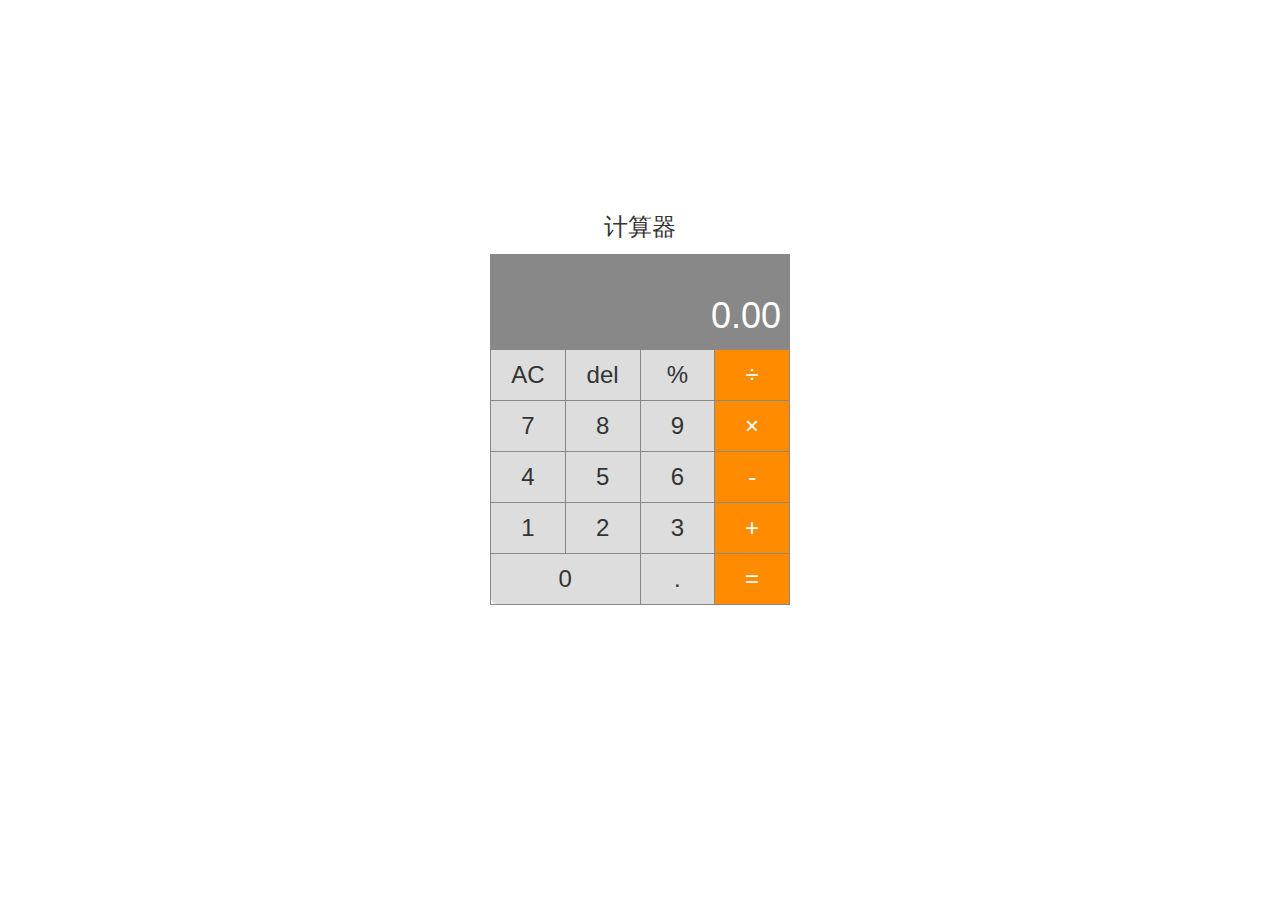
==== counter/index.html @ 6f06d206 "add a counter" ====
<!DOCTYPE html>
<html lang="en">
<head>
  <meta charset="UTF-8">
  <meta name="viewport" content="width=device-width, initial-scale=1">
  <title>counter</title>
  <link rel="stylesheet" type="text/css" href="style.css">
  <script src="counter.js" type="text/javascript" charset="utf-8"></script>
</head>
<body>
  <div class="counter-wrap">
    <div class="counter-inner">
      <table>
        <caption>计算器</caption>
        <thead>
          <tr>
            <th colspan="4">
              <input type="text" value="0.00" id="sum" name="sum" readonly>
            </th>
          </tr>
        </thead>
        <tbody>
          <tr>
            <td>
              <input type="button" value="AC" id="ac" onclick="clearAll();">
            </td>
            <td>
              <input type="button" value="del" id="del" onclick="backspace();">
            </td>
            <td>
              <input type="button" value="%" id="per" onclick="calculation(this);">
            </td>
            <td>
              <input type="button" value="&divide;" id="division" onclick="calculation(this);">
            </td>
          </tr>
          <tr>
            <td> <input type="button" value="7" id="num7" onclick="connectionDigital(this);"></td>
            <td> <input type="button" value="8" id="num8" onclick="connectionDigital(this);"></td>
            <td> <input type="button" value="9" id="num9" onclick="connectionDigital(this);"></td>
            <td><input type="button" value="&times;" id="times" onclick="calculation(this);"></td>
          </tr>
          <tr>
            <td> <input type="button" value="4" id="num4" onclick="connectionDigital(this);"></td>
            <td> <input type="button" value="5" id="num5" onclick="connectionDigital(this);"></td>
            <td> <input type="button" value="6" id="num6" onclick="connectionDigital(this);"></td>
            <td> <input type="button" value="-" id="inus" onclick="calculation(this);"></td>
          </tr>
          <tr>
            <td> <input type="button" value="1" id="num1" onclick="connectionDigital(this);"></td>
            <td> <input type="button" value="2" id="num2" onclick="connectionDigital(this);"></td>
            <td> <input type="button" value="3" id="num3" onclick="connectionDigital(this);"></td>
            <td> <input type="button" value="+" id="add" onclick="calculation(this);"></td>
          </tr>
          <tr>
            <td colspan="2"> <input type="button" value="0" id="num0"></td>
            <td> <input type="button" value="." id="dot" onclick="connectionDigital(this);"></td>
            <td> <input type="button" value="=" id="to" onclick="getResult();"></td>
          </tr>
        </tbody>
      </table>
    </div>
  </div>
</body>
</html>
---- counter/style.css ----
.counter-wrap {
  width: 300px;
  height: 500px;
  position: absolute;
  top: 0;
  left: 0;
  right: 0;
  bottom: 0;
  margin: auto;
  font-family: Arial;
}

table {
  width: 100%;
  border-collapse: collapse;
  border-radius: 10px;
  border:none;
  background-color: #ddd;
}

caption {
  background-color: #fff;
  height: 54px;
  line-height: 54px;
  color: #333;
  font-size: 24px;
}


th,
td {
  cursor: pointer;
}

th {
  height: 74px;
  vertical-align: bottom;
  font-size: 48px;
  background-color: #888;
  color: #fff;
  font-weight: normal;
  text-align: right;
  border: 1px solid #888;
  padding: 10px;
}

th input{
  width: 100%;
  font-size: 36px;
  color:#fff;
  background-color: #888;
  border:none;
  text-align:right;
}

td {
  text-align: center;
  border: 1px solid #888;
  width: 24%;
}

td input {
  color: #333;
  font-size: 24px;
  line-height: 46px;
  border: none;
  background: none;
  width: 100%;
  cursor: pointer;
}

tr td:last-child{
  background-color: darkorange;
}

tr td:last-child input{
  color: #fff;
}
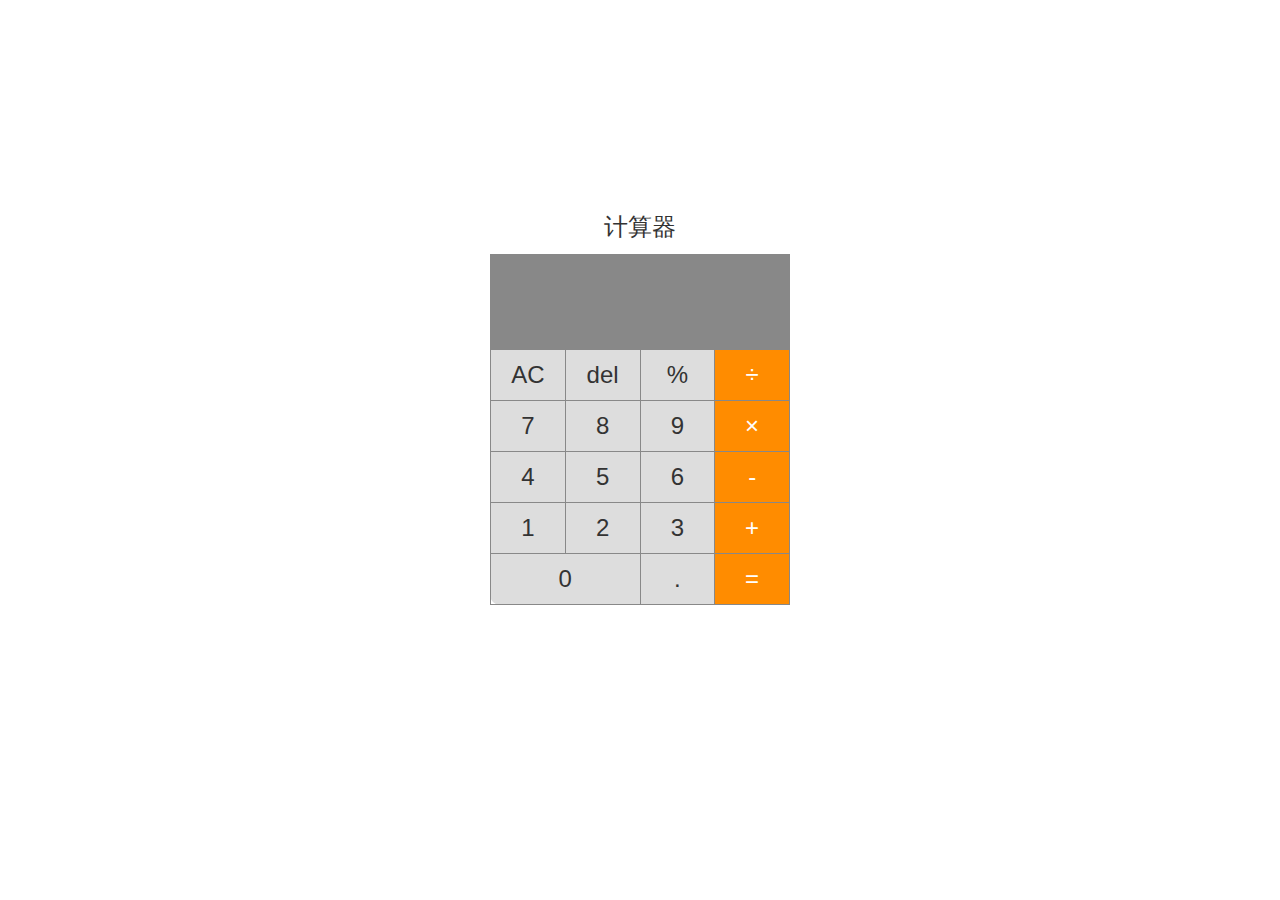
==== commit f0cb54f5: "优化计算器代码，加入了浮点数限定，为0的情况再次点击0的判断，点等于但是没有点击运算符的判断，点击小数点直接前面加0的判断" ====
--- a/counter/index.html
+++ b/counter/index.html
@@ -15,7 +15,7 @@
         <thead>
           <tr>
             <th colspan="4">
-              <input type="text" value="0.00" id="sum" name="sum" readonly>
+              <input type="text" value="" id="sum" name="sum" readonly>
             </th>
           </tr>
         </thead>
@@ -53,7 +53,7 @@
             <td> <input type="button" value="+" id="add" onclick="calculation(this);"></td>
           </tr>
           <tr>
-            <td colspan="2"> <input type="button" value="0" id="num0"></td>
+            <td colspan="2"> <input type="button" value="0" id="num0" onclick="connectionDigital(this);"></td>
             <td> <input type="button" value="." id="dot" onclick="connectionDigital(this);"></td>
             <td> <input type="button" value="=" id="to" onclick="getResult();"></td>
           </tr>
--- a/counter/style.css
+++ b/counter/style.css
@@ -46,6 +46,7 @@
 
 th input{
   width: 100%;
+  padding: 0;
   font-size: 36px;
   color:#fff;
   background-color: #888;
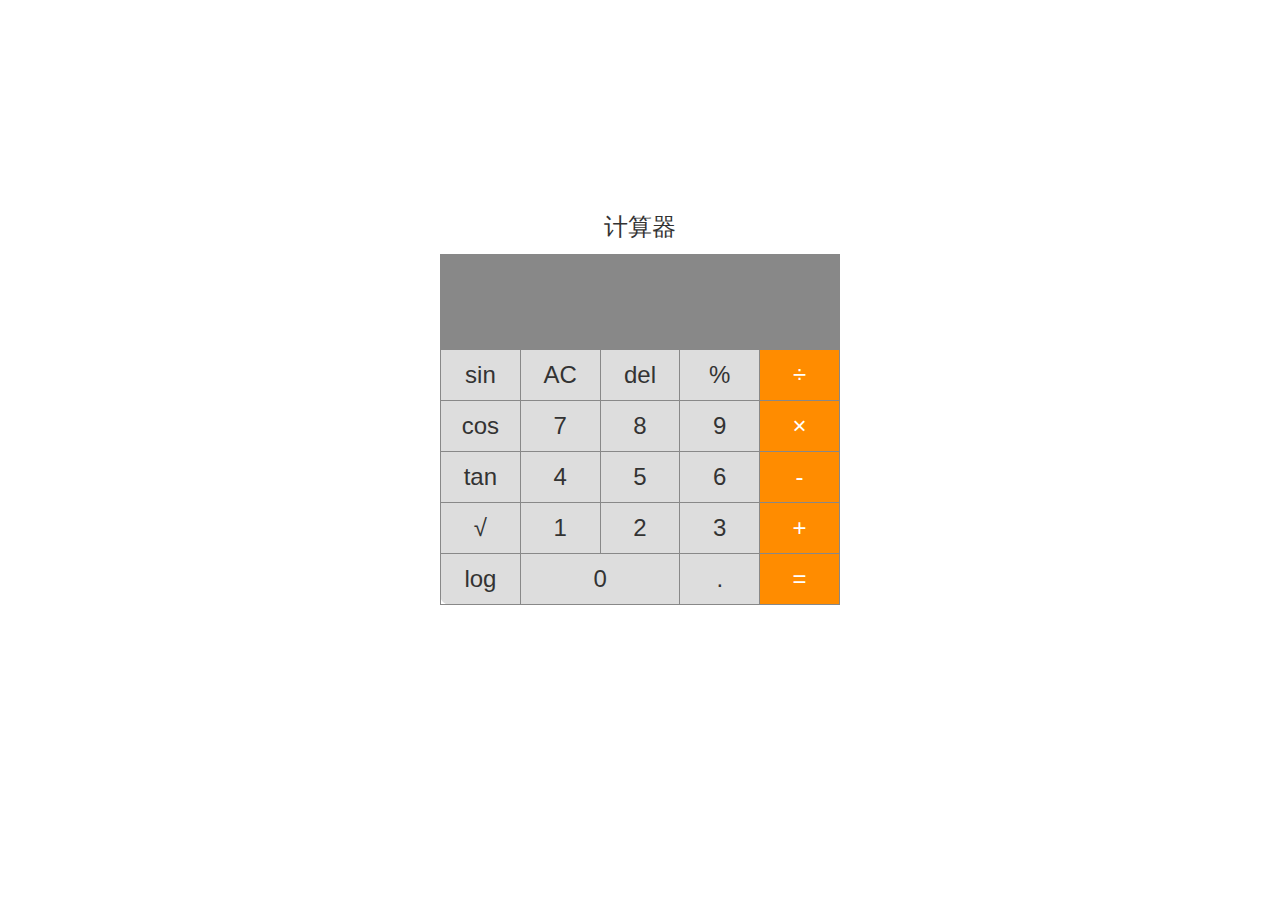
==== commit 761f8fd6: "change the math" ====
--- a/counter/index.html
+++ b/counter/index.html
@@ -1,5 +1,6 @@
 <!DOCTYPE html>
 <html lang="en">
+
 <head>
   <meta charset="UTF-8">
   <meta name="viewport" content="width=device-width, initial-scale=1">
@@ -7,6 +8,7 @@
   <link rel="stylesheet" type="text/css" href="style.css">
   <script src="counter.js" type="text/javascript" charset="utf-8"></script>
 </head>
+
 <body>
   <div class="counter-wrap">
     <div class="counter-inner">
@@ -14,13 +16,16 @@
         <caption>计算器</caption>
         <thead>
           <tr>
-            <th colspan="4">
+            <th colspan="5">
               <input type="text" value="" id="sum" name="sum" readonly>
             </th>
           </tr>
         </thead>
         <tbody>
           <tr>
+            <td>
+              <input type="button" value="sin" id="sin" onclick="math(this)">
+            </td>
             <td>
               <input type="button" value="AC" id="ac" onclick="clearAll();">
             </td>
@@ -35,31 +40,74 @@
             </td>
           </tr>
           <tr>
-            <td> <input type="button" value="7" id="num7" onclick="connectionDigital(this);"></td>
-            <td> <input type="button" value="8" id="num8" onclick="connectionDigital(this);"></td>
-            <td> <input type="button" value="9" id="num9" onclick="connectionDigital(this);"></td>
-            <td><input type="button" value="&times;" id="times" onclick="calculation(this);"></td>
+            <td>
+              <input type="button" value="cos" id="cos" onclick="math(this)">
+            </td>
+            <td>
+              <input type="button" value="7" id="num7" onclick="connectionDigital(this);">
+            </td>
+            <td>
+              <input type="button" value="8" id="num8" onclick="connectionDigital(this);">
+            </td>
+            <td>
+              <input type="button" value="9" id="num9" onclick="connectionDigital(this);">
+            </td>
+            <td>
+              <input type="button" value="&times;" id="times" onclick="calculation(this);">
+            </td>
           </tr>
           <tr>
-            <td> <input type="button" value="4" id="num4" onclick="connectionDigital(this);"></td>
-            <td> <input type="button" value="5" id="num5" onclick="connectionDigital(this);"></td>
-            <td> <input type="button" value="6" id="num6" onclick="connectionDigital(this);"></td>
-            <td> <input type="button" value="-" id="inus" onclick="calculation(this);"></td>
+            <td>
+              <input type="button" value="tan" id="tan" onclick="math(this)">
+            </td>
+            <td>
+              <input type="button" value="4" id="num4" onclick="connectionDigital(this);">
+            </td>
+            <td>
+              <input type="button" value="5" id="num5" onclick="connectionDigital(this);">
+            </td>
+            <td>
+              <input type="button" value="6" id="num6" onclick="connectionDigital(this);">
+            </td>
+            <td>
+              <input type="button" value="-" id="inus" onclick="calculation(this);">
+            </td>
           </tr>
           <tr>
-            <td> <input type="button" value="1" id="num1" onclick="connectionDigital(this);"></td>
-            <td> <input type="button" value="2" id="num2" onclick="connectionDigital(this);"></td>
-            <td> <input type="button" value="3" id="num3" onclick="connectionDigital(this);"></td>
-            <td> <input type="button" value="+" id="add" onclick="calculation(this);"></td>
+            <td>
+              <input type="button" value="√" id="sqrt" onclick="math(this)">
+            </td>
+            <td>
+              <input type="button" value="1" id="num1" onclick="connectionDigital(this);">
+            </td>
+            <td>
+              <input type="button" value="2" id="num2" onclick="connectionDigital(this);">
+            </td>
+            <td>
+              <input type="button" value="3" id="num3" onclick="connectionDigital(this);">
+            </td>
+            <td>
+              <input type="button" value="+" id="add" onclick="calculation(this);">
+            </td>
           </tr>
           <tr>
-            <td colspan="2"> <input type="button" value="0" id="num0" onclick="connectionDigital(this);"></td>
-            <td> <input type="button" value="." id="dot" onclick="connectionDigital(this);"></td>
-            <td> <input type="button" value="=" id="to" onclick="getResult();"></td>
+            <td>
+              <input type="button" value="log" id="log" onclick="math(this)">
+            </td>
+            <td colspan="2">
+              <input type="button" value="0" id="num0" onclick="connectionDigital(this);">
+            </td>
+            <td>
+              <input type="button" value="." id="dot" onclick="connectionDigital(this);">
+            </td>
+            <td>
+              <input type="button" value="=" id="to" onclick="getResult();">
+            </td>
           </tr>
         </tbody>
       </table>
     </div>
   </div>
 </body>
-</html>+
+</html>
--- a/counter/style.css
+++ b/counter/style.css
@@ -1,5 +1,5 @@
 .counter-wrap {
-  width: 300px;
+  width: 400px;
   height: 500px;
   position: absolute;
   top: 0;
@@ -57,7 +57,7 @@
 td {
   text-align: center;
   border: 1px solid #888;
-  width: 24%;
+  width: 19%;
 }
 
 td input {
